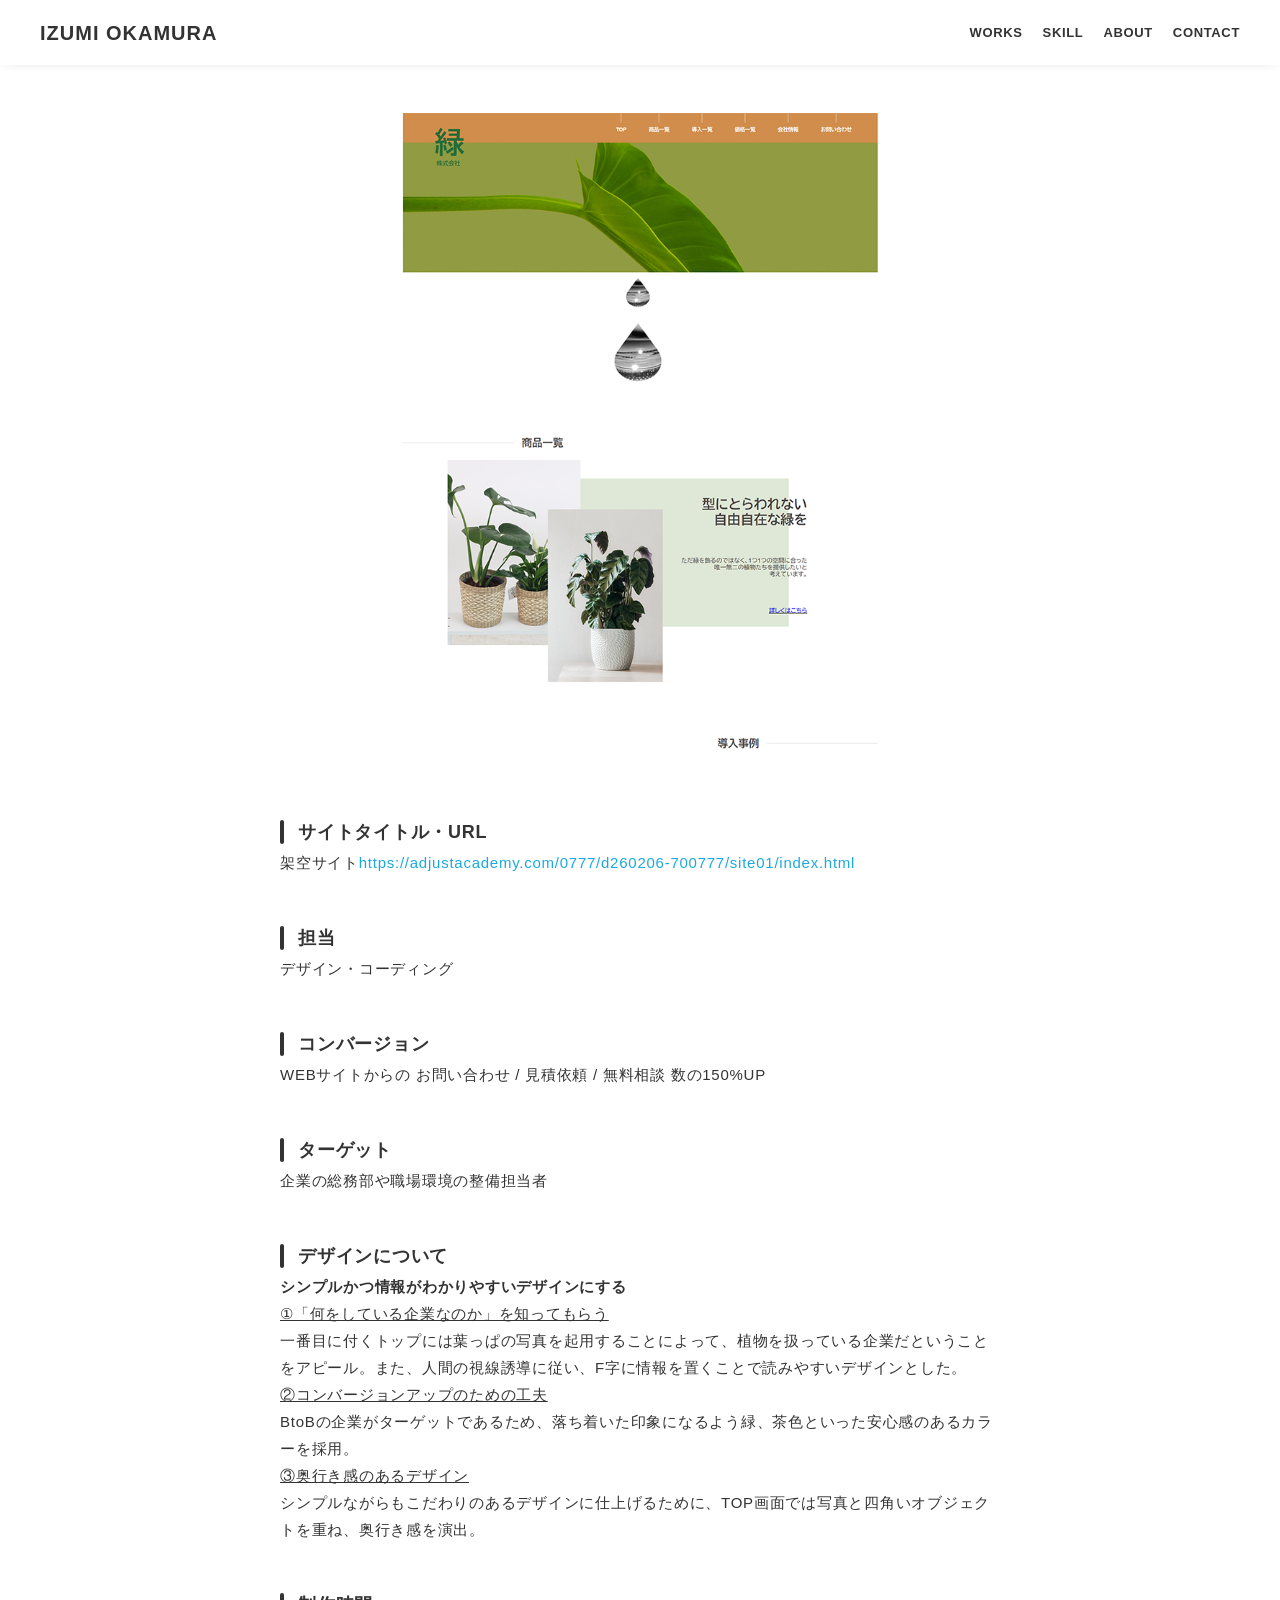
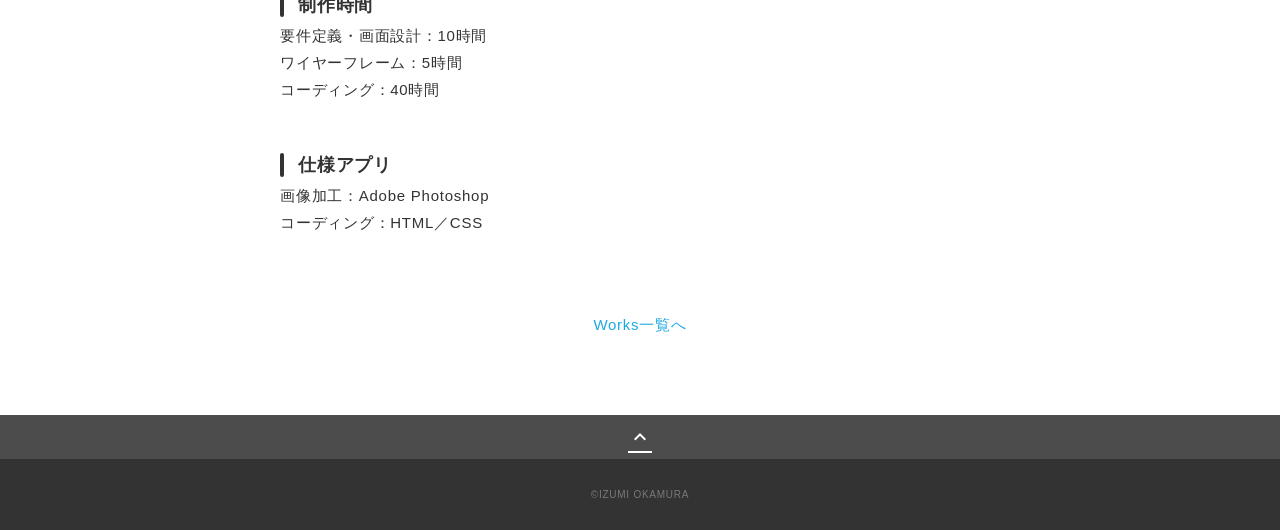
==== works01.html @ 8e8c5171 "Add files via upload" ====
<!DOCTYPE html>
<html>

<head>
  <meta charset="utf-8">
  <meta name="viewport" content="width=device-width,initial-scale=1.0,user-scalable=no">
  <meta property="og:type" content="website">
  <meta property="og:title" content="IZUMI OKAMURA ポートフォリオ">
  <meta property="og:url" content="https://izumi-yk24.github.io/portfolio_site/works02.html">
  <meta property="og:description" content="IZUMI OKAMURAのポートフォリオサイトです">
  <meta property="og:image" content="img/ogp.png">
  <meta name="description" content="IZUMI OKAMURAのポートフォリオサイトです">
  <title>IZUMI OKAMURA ポートフォリオ</title>
  <link rel="preconnect" href="https://fonts.gstatic.com">
  <link href="https://fonts.googleapis.com/css2?family=Lato&display=swap" rel="stylesheet">
  <link href="https://fonts.googleapis.com/css?family=Material+Icons+Outlined" rel="stylesheet">
  <link href="css/ress.css" rel="stylesheet">
  <link href="css/style.css" rel="stylesheet">
  <link rel="icon" href="img/favicon.ico">
  <link rel="canonical" href="https://izumi-yk24.github.io/portfolio_site/index.html">
</head>

<body>
  <div class="wrapper">

    <!-- header -->
    <header class="header">
      <div class="container">
        <h1 class="header-logo">
          <a href="index.html">IZUMI OKAMURA</a>
        </h1>
        <nav class="gnav">
          <ul class="gnav-list">
            <li class="gnav-item"><a href="./#works">WORKS</a></li>
            <li class="gnav-item"><a href="./#skill">SKILL</a></li>
            <li class="gnav-item"><a href="./#about">ABOUT</a></li>
            <li class="gnav-item"><a href="./#contact">CONTACT</a></li>
          </ul>
        </nav>
      </div>
    </header>
    <!-- /header -->

    <main class="content">

      <article class="article">
        <div class="article-container">
          <div class="article-body">
            <p>
              <img src="img/midori2.png" alt="緑株式会社 トップイメージ">
            </p>

            <h3>サイトタイトル・URL</h3>
            <p>架空サイト<a href="https://adjustacademy.com/0777/d260206-700777/site01/index.html" target="_blank"
                rel="noopener">https://adjustacademy.com/0777/d260206-700777/site01/index.html</a></p>

            <h3>担当</h3>
            <p>デザイン・コーディング</p>

            <h3>コンバージョン</h3>
            <p>WEBサイトからの
              お問い合わせ / 見積依頼 / 無料相談
              数の150%UP</p>

            <h3>ターゲット</h3>
            <p>企業の総務部や職場環境の整備担当者</p>

            <h3>デザインについて</h3>
            <p>
              <strong>シンプルかつ情報がわかりやすいデザインにする</strong>
              <br>
              <span>①「何をしている企業なのか」を知ってもらう</span><br>
              一番目に付くトップには葉っぱの写真を起用することによって、植物を扱っている企業だということをアピール。また、人間の視線誘導に従い、F字に情報を置くことで読みやすいデザインとした。<br>

              <span>②コンバージョンアップのための工夫</span><br>
              BtoBの企業がターゲットであるため、落ち着いた印象になるよう緑、茶色といった安心感のあるカラーを採用。<br>

              <span>③奥行き感のあるデザイン</span><br>
              シンプルながらもこだわりのあるデザインに仕上げるために、TOP画面では写真と四角いオブジェクトを重ね、奥行き感を演出。

            <h3>制作時間</h3>
            <p>要件定義・画面設計：10時間<br>
              ワイヤーフレーム：5時間<br>
              コーディング：40時間</p>

            <h3>仕様アプリ</h3>
            <p>
              画像加工：Adobe Photoshop<br>
              コーディング：HTML／CSS
            </p>



          </div>
          <div class="home-link">
            <a href="index.html#works">Works一覧へ</a>
          </div>
        </div>
      </article>
    </main>

    <div class="page-top" id="js-page-top">
      <span class="material-icons-outlined">expand_less</span>
    </div>


    <!-- footer -->
    <footer class="footer">
      <div class="copyright">&copy;IZUMI OKAMURA</div>
    </footer>
    <!-- /footer -->

  </div>
  <script src="https://ajax.googleapis.com/ajax/libs/jquery/3.5.1/jquery.min.js"></script>
  <script type="text/javascript" src="js/script.js"></script>
</body>

</html>
---- css/ress.css ----
/*!
 * ress.css • v3.0.1
 * MIT License
 * github.com/filipelinhares/ress
 */

/* # =================================================================
   # Global selectors
   # ================================================================= */

html {
  box-sizing: border-box;
  word-break: normal;
  -moz-tab-size: 4;
  tab-size: 4;

  -webkit-text-size-adjust: 100%; /* Prevent adjustments of font size after orientation changes in iOS */
}

*,
::before,
::after {
  box-sizing: inherit;
  background-repeat: no-repeat; /* Set `background-repeat: no-repeat` to all elements and pseudo elements */
}

::before,
::after {
  vertical-align: inherit;
  text-decoration: inherit; /* Inherit text-decoration and vertical align to ::before and ::after pseudo elements */
}

* {
  margin: 0;
  padding: 0; /* Reset `padding` and `margin` of all elements */
}

/* # =================================================================
   # General elements
   # ================================================================= */

hr {
  overflow: visible; /* Show the overflow in Edge and IE */
  height: 0; /* Add the correct box sizing in Firefox */
}

details,
main {
  display: block; /* Render the `main` element consistently in IE. */
}

summary {
  display: list-item; /* Add the correct display in all browsers */
}

small {
  font-size: 80%; /* Set font-size to 80% in `small` elements */
}

[hidden] {
  display: none; /* Add the correct display in IE */
}

abbr[title] {
  /* Add the correct text decoration in Chrome, Edge, IE, Opera, and Safari */
  text-decoration: underline;
  text-decoration: underline dotted;
  border-bottom: none; /* Remove the bottom border in Chrome 57 */
}

a {
  background-color: transparent; /* Remove the gray background on active links in IE 10 */
}

a:active,
a:hover {
  outline-width: 0; /* Remove the outline when hovering in all browsers */
}

code,
kbd,
pre,
samp {
  font-family: monospace, monospace; /* Specify the font family of code elements */
}

pre {
  font-size: 1em; /* Correct the odd `em` font sizing in all browsers */
}

b,
strong {
  font-weight: bolder; /* Add the correct font weight in Chrome, Edge, and Safari */
}

/* https://gist.github.com/unruthless/413930 */
sub,
sup {
  position: relative;
  font-size: 75%;
  line-height: 0;
  vertical-align: baseline;
}

sub {
  bottom: -.25em;
}

sup {
  top: -.5em;
}

/* # =================================================================
   # Forms
   # ================================================================= */

input {
  border-radius: 0;
}

/* Replace pointer cursor in disabled elements */
[disabled] {
  cursor: default;
}

[type="number"]::-webkit-container-spin-button,
[type="number"]::-webkit-outer-spin-button {
  height: auto; /* Correct the cursor style of increment and decrement buttons in Chrome */
}

[type="search"] {
  outline-offset: -2px; /* Correct the outline style in Safari */

  -webkit-appearance: textfield; /* Correct the odd appearance in Chrome and Safari */
}

[type="search"]::-webkit-search-decoration {
  -webkit-appearance: none; /* Remove the container padding in Chrome and Safari on macOS */
}

textarea {
  overflow: auto; /* Internet Explorer 11+ */
  resize: vertical; /* Specify textarea resizability */
}

button,
input,
optgroup,
select,
textarea {
  font: inherit; /* Specify font inheritance of form elements */
}

optgroup {
  font-weight: bold; /* Restore the font weight unset by the previous rule */
}

button {
  overflow: visible; /* Address `overflow` set to `hidden` in IE 8/9/10/11 */
}

button,
select {
  text-transform: none; /* Firefox 40+, Internet Explorer 11- */
}

/* Apply cursor pointer to button elements */
button,
[type="button"],
[type="reset"],
[type="submit"],
[role="button"] {
  cursor: pointer;
  color: inherit;
}

/* Remove container padding and border in Firefox 4+ */
button::-moz-focus-container,
[type="button"]::-moz-focus-container,
[type="reset"]::-moz-focus-container,
[type="submit"]::-moz-focus-container {
  padding: 0;
  border-style: none;
}

/* Replace focus style removed in the border reset above */
button:-moz-focusring,
[type="button"]::-moz-focus-container,
[type="reset"]::-moz-focus-container,
[type="submit"]::-moz-focus-container {
  outline: 1px dotted ButtonText;
}

button,
html [type="button"],
/* Prevent a WebKit bug where (2) destroys native `audio` and `video`controls in Android 4 */
[type="reset"],
[type="submit"] {
  -webkit-appearance: button; /* Correct the inability to style clickable types in iOS */
}

/* Remove the default button styling in all browsers */
button,
input,
select,
textarea {
  border-style: none;
  background-color: transparent;
}

/* Style select like a standard input */
select {
  -webkit-appearance: none; /* Chrome 41+ */
  -moz-appearance: none; /* Firefox 36+ */
}

select::-ms-expand {
  display: none; /* Internet Explorer 11+ */
}

select::-ms-value {
  color: currentColor; /* Internet Explorer 11+ */
}

legend {
  display: table; /* Correct the text wrapping in Edge and IE */
  max-width: 100%; /* Correct the text wrapping in Edge and IE */
  max-width: 100%; /* Correct the text wrapping in Edge 18- and IE */
  white-space: normal; /* Correct the text wrapping in Edge and IE */
  color: inherit; /* Correct the color inheritance from `fieldset` elements in IE */
  border: 0; /* Correct `color` not being inherited in IE 8/9/10/11 */
}

::-webkit-file-upload-button {
  font: inherit; /* Change font properties to `inherit` in Chrome and Safari */
  color: inherit;
  /* Correct the inability to style clickable types in iOS and Safari */

  -webkit-appearance: button;
}

/* # =================================================================
   # Specify media element style
   # ================================================================= */

img {
  border-style: none; /* Remove border when inside `a` element in IE 8/9/10 */
}

/* Add the correct vertical alignment in Chrome, Firefox, and Opera */
progress {
  vertical-align: baseline;
}

/* # =================================================================
   # Accessibility
   # ================================================================= */

/* Hide content from screens but not screenreaders */
@media screen {
  [hidden~="screen"] {
    display: inherit;
  }
  [hidden~="screen"]:not(:active):not(:focus):not(:target) {
    position: absolute !important;
    clip: rect(0 0 0 0) !important;
  }
}

/* Specify the progress cursor of updating elements */
[aria-busy="true"] {
  cursor: progress;
}

/* Specify the pointer cursor of trigger elements */
[aria-controls] {
  cursor: pointer;
}

/* Specify the unstyled cursor of disabled, not-editable, or otherwise inoperable elements */
[aria-disabled] {
  cursor: default;
}
---- css/style.css ----
@charset "UTF-8";

body {
  font-family: "Montserrat","Helvetica Neue",Arial,"Hiragino Kaku Gothic ProN","Hiragino Sans",Meiryo,sans-serif;
  font-size: 15px;
  letter-spacing: .05em;
  color: #333;
}

a {
  transition: opacity .3s;
  text-decoration: none;
  color: #1ca9e3;
}

img {
  max-width: 100%;
  height: auto;
  vertical-align: bottom;
  border-style: none;
}



.pc-only {
  display: block;
}

.sp-only {
  display: none;
}

/*--------------------------------
 レイアウト
---------------------------------*/
.wrapper {
  padding-top: 73px;
}

.section {
  padding: 90px 0;
}

.section:nth-of-type(odd) {
  background-color: #f7f7f7;
}

.container {
  max-width: 1340px;
  margin: 0 auto;
  padding: 0 40px;
}

/*--------------------------------
 見出し
---------------------------------*/
.title {
  font-size: 34px;
  font-weight: bold;
  line-height: 1;
  margin-bottom: 40px;
  text-align: center;
  letter-spacing: .05em;
  color: #333;
}

.lead {
  font-size: 16px;
  line-height: 1.8;
  margin-bottom: 30px;
}

/*--------------------------------
ヘッダー
---------------------------------*/
.header {
  position: fixed;
  top: 0;
  z-index: 1;
  width: 100%;
  background-color: #fff;
  box-shadow: 0 5px 10px -6px rgba(0,0,0,.1);
}

.header .container {
  display: flex;
  align-items: center;
  justify-content: space-between;
  padding: 20px 40px;
}

.header-logo {
  font-size: 20px;
  font-weight: bold;
  line-height: 1.2;
  margin-right: 20px;
  letter-spacing: .05em;
}

.header-logo a {
  color: #333;
}

.gnav-list {
  display: flex;
  justify-content: space-between;
  list-style: none;
}

.gnav-item:not(:last-child) {
  margin-right: 20px;
}

.gnav-item a {
  position: relative;
  font-size: 13px;
  font-weight: bold;
  display: inline-block;
  padding: 5px 0;
  transition: .3s;
  letter-spacing: .05em;
  color: #333;
}
.gnav-item a:after {
  position: absolute;
  bottom: 0;
  left: 50%;
  width: 0;
  height: 3px;
  content: "";
  transition: .3s;
  -webkit-transform: translateX(-50%);
  transform: translateX(-50%);
  background-color: #333;
}

.gnav-item a:hover:after {
  width: 100%;
}

/*--------------------------------
 メインビジュアル
---------------------------------*/
.mv {
  display: flex;
  align-items: center;
  justify-content: center;
  height: 85vh;
  text-align: center;
}

.mv-container {
  padding: 0 40px;
}

.mv-title {
  font-size: 60px;
  font-weight: bold;
  line-height: 1.2;
  margin-bottom: 5px;
  letter-spacing: .1em;
}
.mv-subtitle {
  font-size: 20px;
  font-weight: bold;
  line-height: 1;
  margin-bottom: 40px;
  letter-spacing: .08em;
}

.mv-text {
  font-size: 16px;
  line-height: 1.8;
}

/*--------------------------------
 Works
---------------------------------*/
.works-list {
  display: flex;
  flex-wrap: wrap;
  margin-bottom: -40px;
}

.works-item {
  width: 31.74603%;
  margin-right: 1.58730%;
  margin-bottom: 40px;
  color: #333;
}

.works-item:hover {
  opacity: .9;
}

.works-item:nth-of-type(3n) {
  margin-right: 0;
}

.works-img img {
  border: 1px solid #e6e6e6;
}

.works-name {
  font-size: 12px;
  font-weight: bold;
  margin-top: 8px;
}

.works-info {
  font-size: 10px;
  margin-top: 5px;
}

span{
text-decoration: underline;}

/*--------------------------------
 Skill
---------------------------------*/
.skill-list {
  display: flex;
  flex-wrap: wrap;
  justify-content: space-between;
  margin-bottom: -50px;
}

.skill-item {
  display: flex;
  align-items: flex-start;
  justify-content: space-between;
  width: 48%;
  margin-bottom: 50px;
}

.skill-item img {
  width: 60px;
  height: auto;
  margin-right: 20px;
}

.skill-body {
  flex: 1;
}

.skill-name {
  margin-bottom: 10px;
}

.skill-text {
  font-size: 14px;
  line-height: 1.8;
}

/*--------------------------------
 About
---------------------------------*/
.profile {
  display: flex;
  flex-wrap: wrap;
  max-width: 800px;
  margin: 0 auto;
}
.profile-img {
  width: 20%;
  margin-right: 30px;
  border-radius: 50%;
}
.profile-img img {
  border-radius: 50%;
}
.profile-body {
  flex: 1;
}

.profile-body p {
  font-size: 15px;
  line-height: 1.8;
}

.profile-body p:not(:last-child) {
  margin-bottom: 30px;
}

/*--------------------------------
 Contact
---------------------------------*/
.contact {
  text-align: center;
}

.contact-item:not(:last-child) {
  margin-right: 10px;
}

.contact-text {
  margin-top: 10px;
}
/*--------------------------------
 ページトップ
---------------------------------*/
.page-top {
  font-weight: bold;
  padding: 10px;
  cursor: pointer;
  text-align: center;
  background-color: #4c4c4c;
}

.page-top .material-icons-outlined {
  vertical-align: bottom;
  color: #fff;
}

/*--------------------------------
 フッター
---------------------------------*/
.footer {
  padding: 30px;
  background-color: #333;
}

.copyright {
  font-size: 10px;
  text-align: center;
  color: #797979;
}

/*--------------------------------
 下層：Worksページ
---------------------------------*/
.article {
  padding: 40px 0 80px 0;
}

.article-container {
  max-width: 1040px;
  margin: 0 auto;
  padding: 0 20px;
}

.article-title {
  margin-bottom: 30px;
  text-align: center;
}

.article-body {
  max-width: 720px;
  margin: 0 auto;
  margin-bottom: 80px;
}

.article-body h3 {
  position: relative;
  font-size: 18px;
  margin-bottom: 5px;
  padding-left: 1em;
}

.article-body h3:not(:first-child) {
  margin-top: 50px;
}

.article-body h3::before {
  position: absolute;
  top: 0;
  left: 0;
  width: 4px;
  height: 100%;
  content: "";
  border-radius: 3px;
  background-color: #333;
}

.article-body p {
  font-size: 15px;
  line-height: 1.8;
  margin-bottom: 30px;
}

.home-link {
  text-align: center;
}

/*media Queries 767
----------------------------------------------------*/
@media screen and (max-width: 767px) {
  body {
    font-size: 14px;
  }

  .pc-only {
    display: none;
  }

  .sp-only {
    display: block;
  }

  /* 見出し */
  .title {
    font-size: 26px;
    margin-bottom: 20px;
  }

  .lead {
    font-size: 14px;
    line-height: 1.7;
    margin-bottom: 20px;
  }

  /* レイアウト */
  .wrapper {
    padding-top: 57px;
  }

  .section {
    padding: 60px 0;
  }

  .container {
    padding: 0 20px;
  }

  /* ヘッダー */
  .header .container {
    padding: 15px;
  }

  .header-logo {
    font-size: 15px;
    margin-right: 15px;
  }

  .gnav-item:not(:last-child) {
    margin-right: 10px;
  }

  .gnav-item a {
    font-size: 10px;
  }

  .gnav-item a:after {
    display: none;
  }

  /*  メインビジュアル */
  .mv {
    height: 75vh;
  }

  .mv-container {
    padding: 0 20px;
  }

  .mv-title {
    font-size: 30px;
  }
  .mv-subtitle {
    font-size: 16px;
    margin-bottom: 20px;
  }

  .mv-text {
    font-size: 14px;
    line-height: 1.7;
  }

  /* Works */
  .works-name {
    font-size: 12px;
  }

  .works-info {
    margin-top: 3px;
  }

  .works-list {
    justify-content: space-between;
  }

  .works-item {
    flex: 0 0 48%;
    margin-right: 0;
    margin-bottom: 30px;
  }

  /* Skill */
  .skill-list {
    display: block;
    margin-bottom: 0;
  }

  .skill-item {
    width: 100%;
    margin-bottom: 35px;
  }

  .skill-item:last-child {
    margin-bottom: 0;
  }

  .skill-name {
    margin-bottom: 5px;
  }

  .skill-text {
    font-size: 13px;
    line-height: 1.7;
  }

  /* About */
  .profile {
    display: block;
  }
  .profile-img {
    width: 150px;
    margin: 0 auto;
    margin-bottom: 25px;
  }

  .profile-body p {
    font-size: 14px;
    line-height: 1.7;
  }

  .profile-body p:not(:last-child) {
    margin-bottom: 20px;
  }

  /* フッター */
  .footer {
    padding: 20px;
  }

  /* 下層ページ */
  .article {
    padding: 50px 0;
  }

  .article-body h3 {
    font-size: 16px;
    padding-left: .8em;
  }

  .article-body h3:not(:first-child) {
    margin-top: 30px;
  }

  .article-body p {
    font-size: 14px;
    line-height: 1.7;
    margin-bottom: 20px;
  }
}
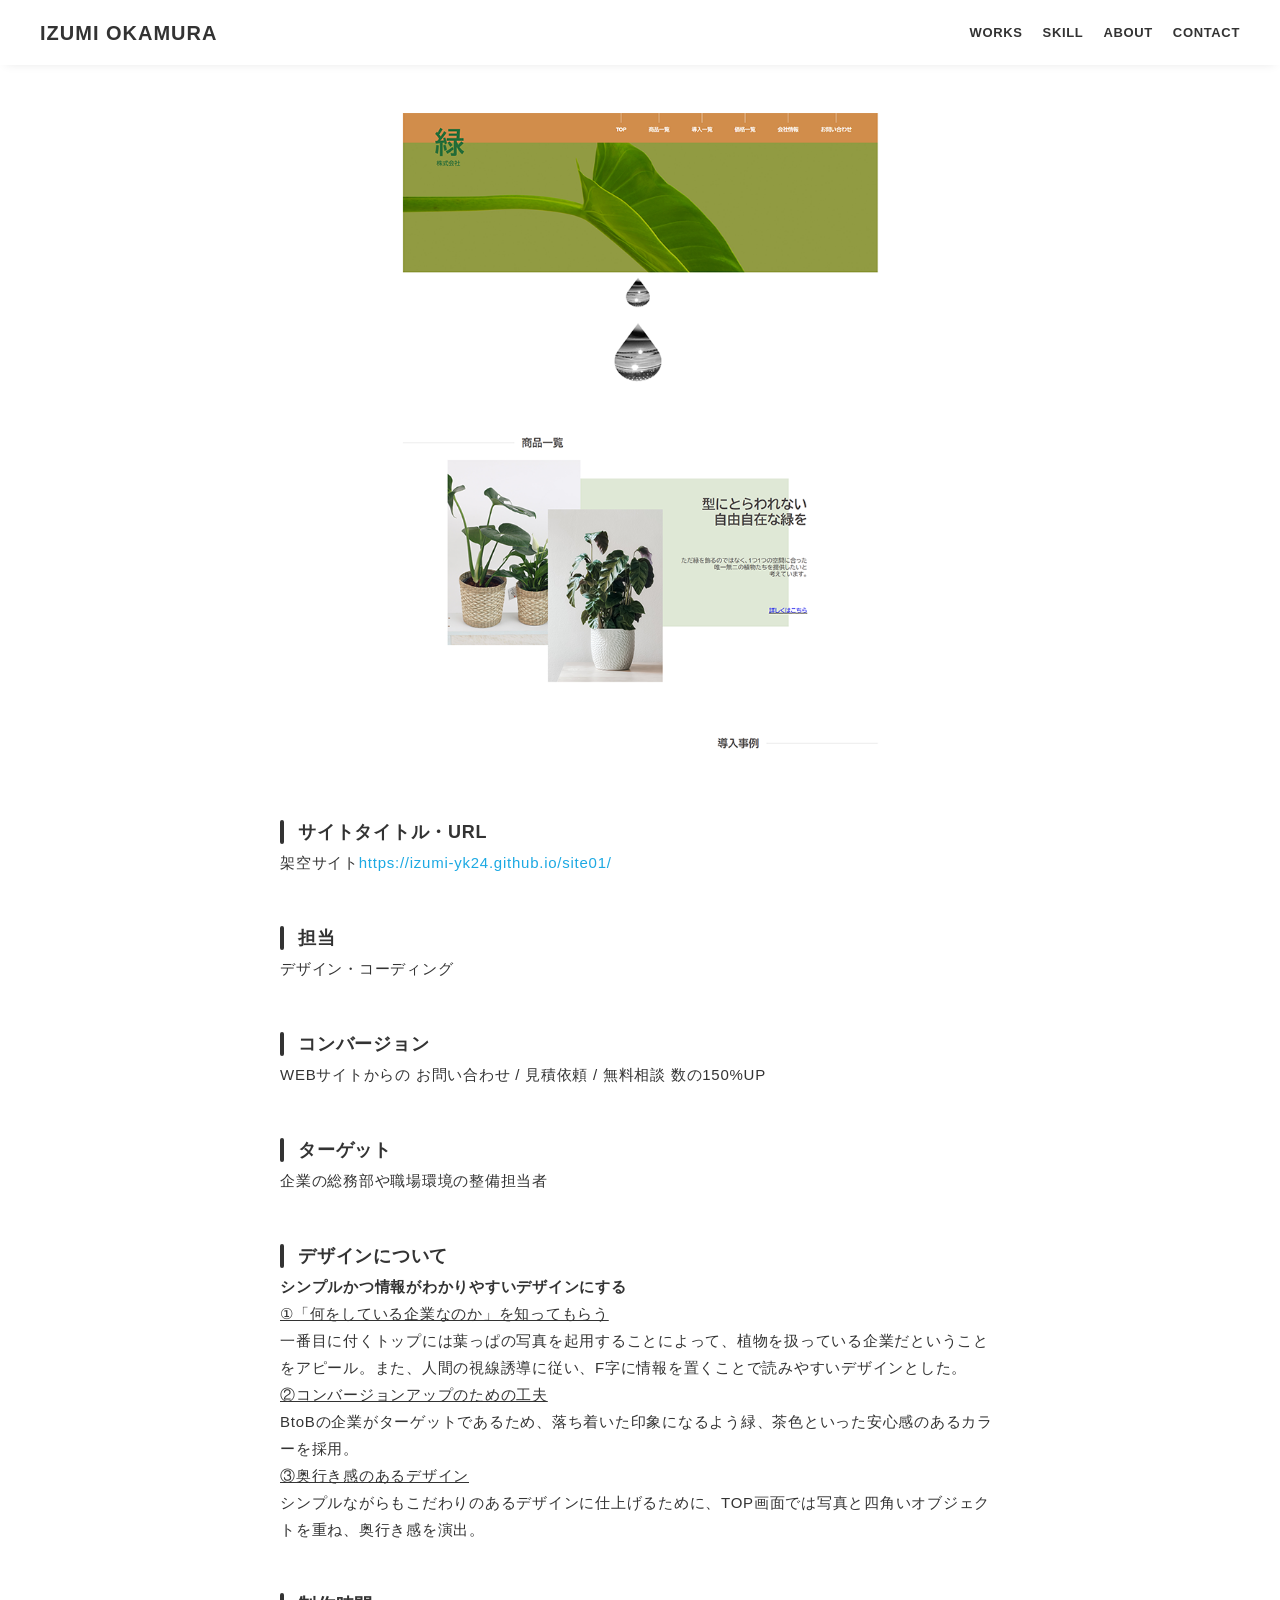
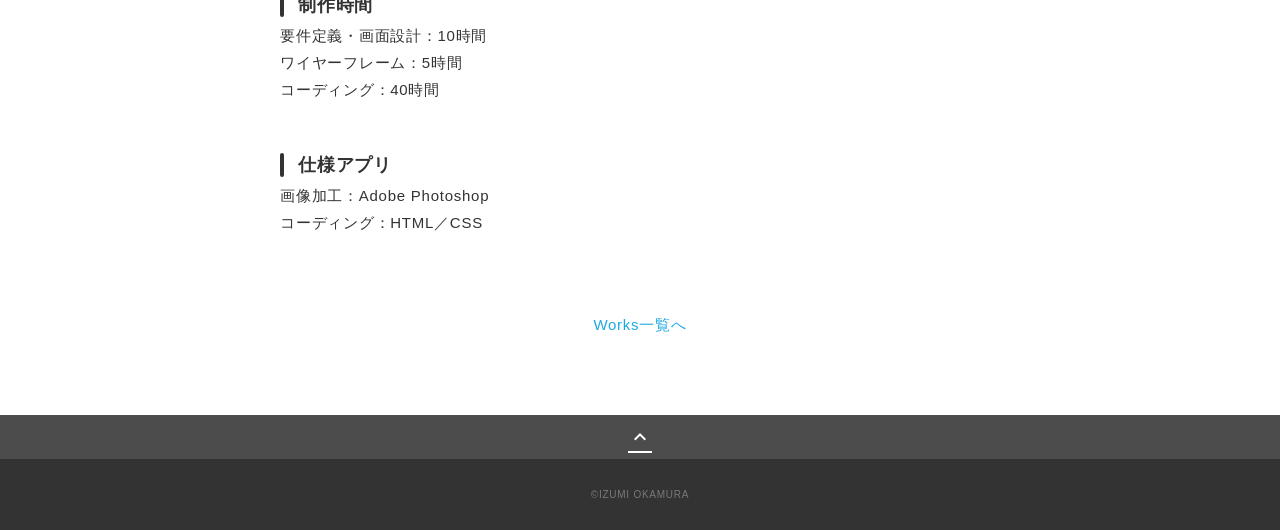
==== commit e7f0e529: "Update works01.html" ====
--- a/works01.html
+++ b/works01.html
@@ -6,7 +6,7 @@
   <meta name="viewport" content="width=device-width,initial-scale=1.0,user-scalable=no">
   <meta property="og:type" content="website">
   <meta property="og:title" content="IZUMI OKAMURA ポートフォリオ">
-  <meta property="og:url" content="https://izumi-yk24.github.io/portfolio_site/works02.html">
+  <meta property="og:url" content="https://izumi-yk24.github.io/portfolio_site/works01.html">
   <meta property="og:description" content="IZUMI OKAMURAのポートフォリオサイトです">
   <meta property="og:image" content="img/ogp.png">
   <meta name="description" content="IZUMI OKAMURAのポートフォリオサイトです">
@@ -51,8 +51,8 @@
             </p>
 
             <h3>サイトタイトル・URL</h3>
-            <p>架空サイト<a href="https://adjustacademy.com/0777/d260206-700777/site01/index.html" target="_blank"
-                rel="noopener">https://adjustacademy.com/0777/d260206-700777/site01/index.html</a></p>
+            <p>架空サイト<a href="https://izumi-yk24.github.io/site01/" target="_blank"
+                rel="noopener">https://izumi-yk24.github.io/site01/</a></p>
 
             <h3>担当</h3>
             <p>デザイン・コーディング</p>
@@ -115,4 +115,4 @@
   <script type="text/javascript" src="js/script.js"></script>
 </body>
 
-</html>+</html>
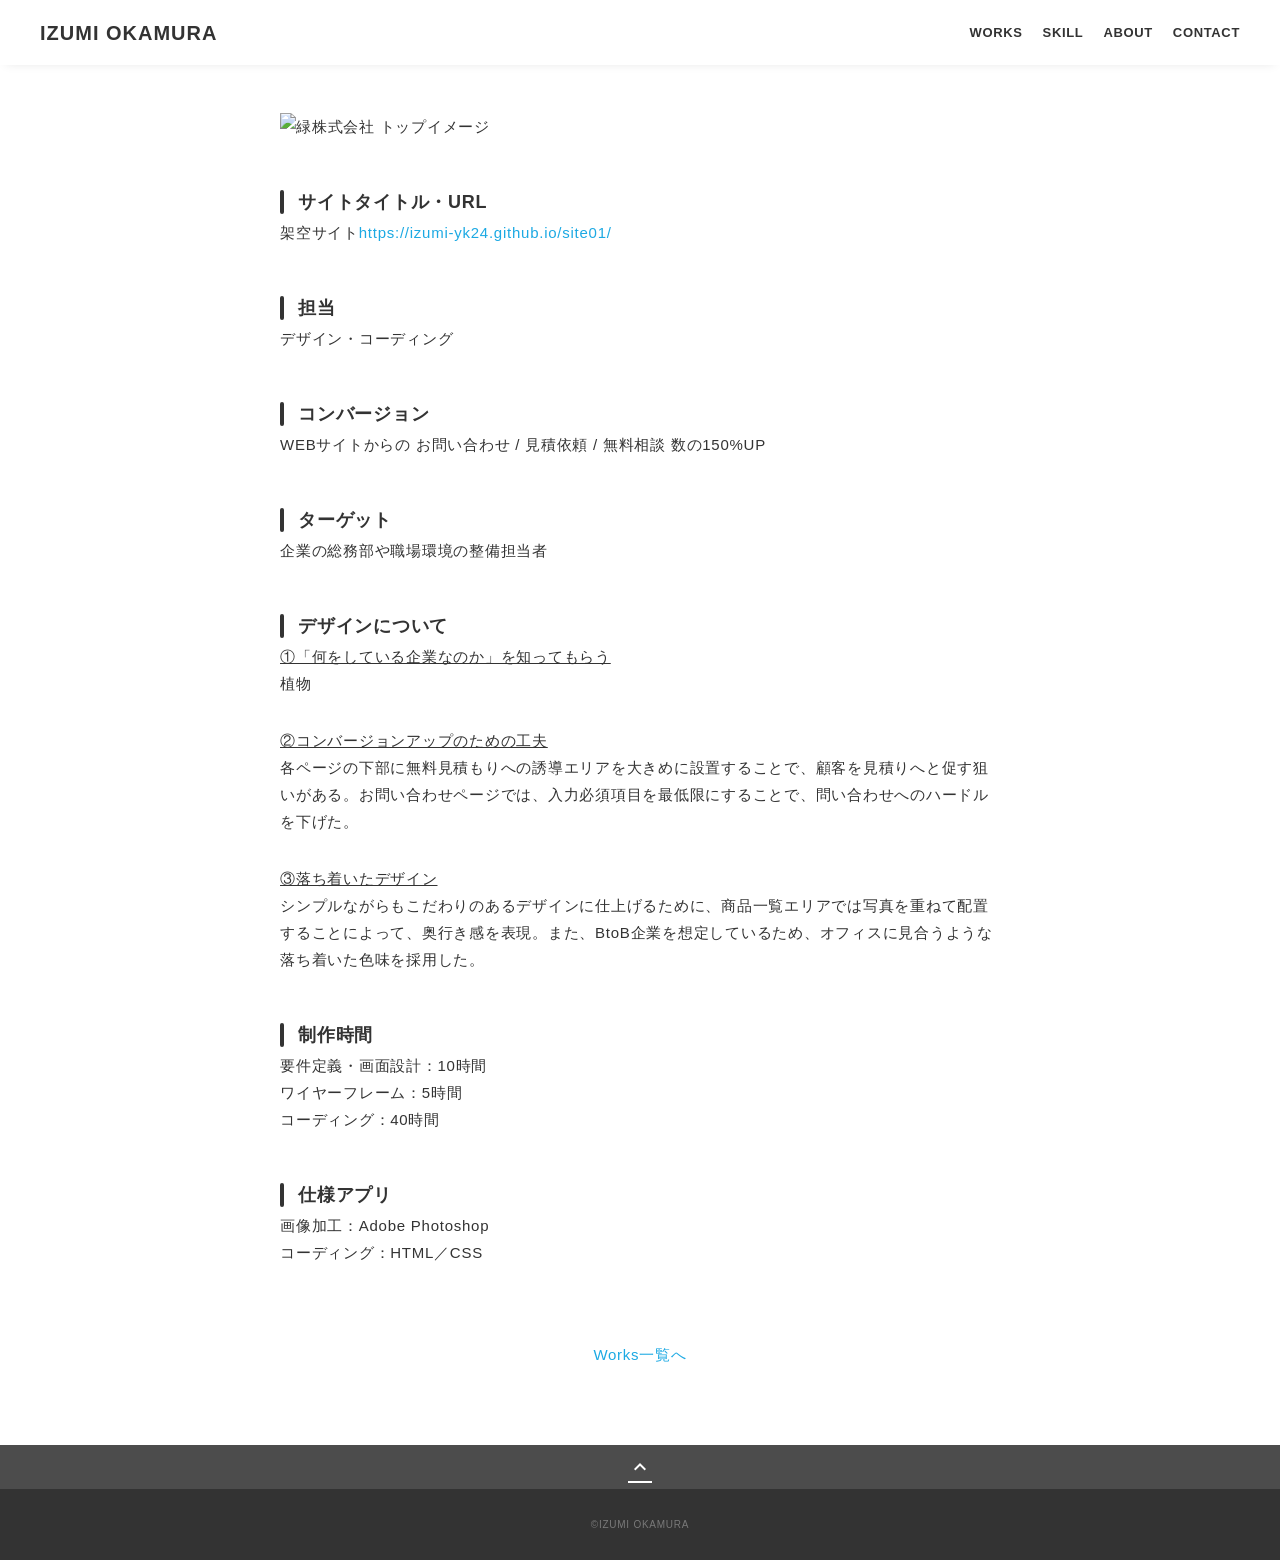
==== commit 96f17556: "Update works01.html" ====
--- a/works01.html
+++ b/works01.html
@@ -6,7 +6,7 @@
   <meta name="viewport" content="width=device-width,initial-scale=1.0,user-scalable=no">
   <meta property="og:type" content="website">
   <meta property="og:title" content="IZUMI OKAMURA ポートフォリオ">
-  <meta property="og:url" content="https://izumi-yk24.github.io/portfolio_site/works01.html">
+  <meta property="og:url" content="https://izumi-yk24.github.io/portfolio_site/works02.html">
   <meta property="og:description" content="IZUMI OKAMURAのポートフォリオサイトです">
   <meta property="og:image" content="img/ogp.png">
   <meta name="description" content="IZUMI OKAMURAのポートフォリオサイトです">
@@ -47,7 +47,7 @@
         <div class="article-container">
           <div class="article-body">
             <p>
-              <img src="img/midori2.png" alt="緑株式会社 トップイメージ">
+              <img src="img/site01-main.png" alt="緑株式会社 トップイメージ">
             </p>
 
             <h3>サイトタイトル・URL</h3>
@@ -67,16 +67,15 @@
 
             <h3>デザインについて</h3>
             <p>
-              <strong>シンプルかつ情報がわかりやすいデザインにする</strong>
-              <br>
               <span>①「何をしている企業なのか」を知ってもらう</span><br>
-              一番目に付くトップには葉っぱの写真を起用することによって、植物を扱っている企業だということをアピール。また、人間の視線誘導に従い、F字に情報を置くことで読みやすいデザインとした。<br>
+              植物
+            </p>
 
-              <span>②コンバージョンアップのための工夫</span><br>
-              BtoBの企業がターゲットであるため、落ち着いた印象になるよう緑、茶色といった安心感のあるカラーを採用。<br>
+            <p><span>②コンバージョンアップのための工夫</span><br>
+              各ページの下部に無料見積もりへの誘導エリアを大きめに設置することで、顧客を見積りへと促す狙いがある。お問い合わせページでは、入力必須項目を最低限にすることで、問い合わせへのハードルを下げた。</p>
 
-              <span>③奥行き感のあるデザイン</span><br>
-              シンプルながらもこだわりのあるデザインに仕上げるために、TOP画面では写真と四角いオブジェクトを重ね、奥行き感を演出。
+            <p><span>③落ち着いたデザイン</span><br>
+              シンプルながらもこだわりのあるデザインに仕上げるために、商品一覧エリアでは写真を重ねて配置することによって、奥行き感を表現。また、BtoB企業を想定しているため、オフィスに見合うような落ち着いた色味を採用した。</p>
 
             <h3>制作時間</h3>
             <p>要件定義・画面設計：10時間<br>
